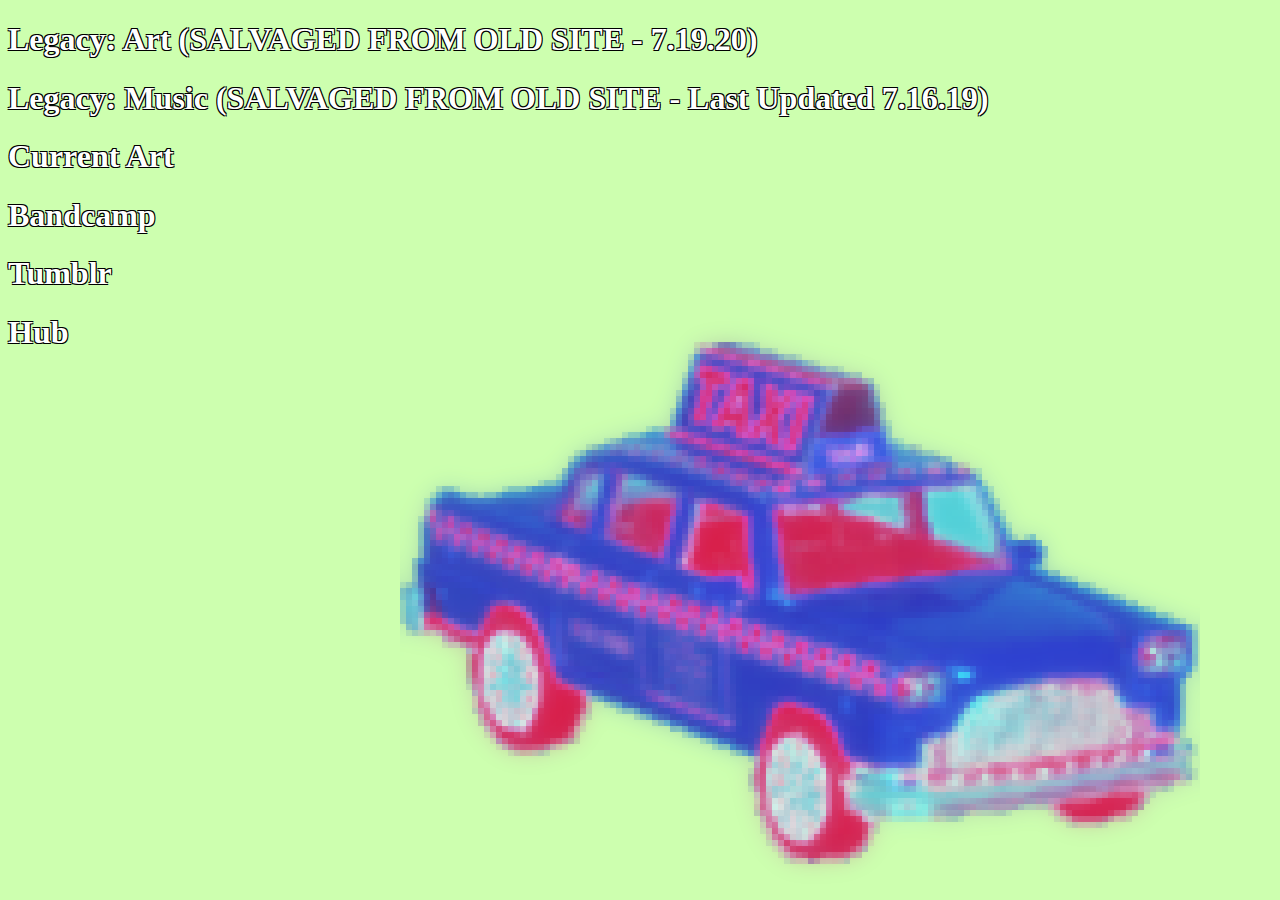
==== redux/Boundsei/start.html @ e2ecb668 "new update" ====
<!DOCTYPE html>
<html lang="en">
<head>
        <link href="start.css" rel="stylesheet" type="text/css">
        <title>Portal</title>
        <link rel="shortcut icon" type="image/png" href="../irideonthebusart/favicon.png">
<style>

body {

	 color: #cdffaf;

}
</style>
</head>
<body itemtype="http://schema.org/Thing">
    <img src="../irideonthebusart/letaxua.png" class="tax" title="tax" style=
    "position: absolute; left: 400px; top: 300px;" >
    
    <h1><a href="artpage">Legacy: Art (SALVAGED FROM OLD SITE - 7.19.20)</h1>
    <h1><a href="musicpage">Legacy: Music (SALVAGED FROM OLD SITE - Last Updated 7.16.19)</h1>
    <h1><a href="currentart">Current Art</h1>
    <h1><a href="https://boundsei.bandcamp.com" target="_blank">Bandcamp</h1>    
    <h1><a href="https://boundsei.tumblr.com" target="_blank">Tumblr</h1>    
	<h1><a href="../../index">Hub</h1>

</body>

</html>
---- redux/Boundsei/start.css ----
h1 {
	-ms-animation: fadein 4s; /* Internet Explorer */
	 -o-animation: fadein 4s; /* Opera < 12.1 */
		animation: fadein 4s;
	-ms-animation: moveright 4s; /* Internet Explorer */
     -o-animation: moveright 4s; /* Opera < 12.1 */
        animation: moveright 4s;
}

@keyframes moveright {
    from { opacity: 0; left: -100px; }
    to   { opacity: 1; left: 145px; }
}

/* Firefox < 16 */
@-moz-keyframes moveright {
    from { opacity: 0; left: -100px; }
    to   { opacity: 1; left: 145px; }
}


/* Safari, Chrome and Opera > 12.1 */
@-webkit-keyframes moveright {
    from { opacity: 0; left: -100px; }
    to   { opacity: 1; left: 145px; }
}


/* Internet Explorer */
@-ms-keyframes moveright {
    from { opacity: 0; left: -100px; }
    to   { opacity: 1; left: 145px; }
}


/* Opera < 12.1 */
@-o-keyframes moveright {
    from { opacity: 0; left: -100px; }
    to   { opacity: 1; left: 145px; }
}

@keyframes fadein {
    from { opacity: 0; }
    to   { opacity: 1; }
}

/* Firefox < 16 */
@-moz-keyframes fadein {
    from { opacity: 0; }
    to   { opacity: 1; }
}

/* Safari, Chrome and Opera > 12.1 */
@-webkit-keyframes fadein {
    from { opacity: 0; }
    to   { opacity: 1; }
}

/* Internet Explorer */
@-ms-keyframes fadein {
    from { opacity: 0; }
    to   { opacity: 1; }
}

/* Opera < 12.1 */
@-o-keyframes fadein {
    from { opacity: 0; }
    to   { opacity: 1; }

 }
 
 .tax:hover {
	/* Start the shake animation and make the animation last for 0.5 seconds */
	animation: shake 2s;
  
	/* When the animation is finished, start again */
	animation-iteration-count: infinite;
  }
  
  @keyframes shake {
	0% { transform: translate(1px, 1px) rotate(0deg); }
	10% { transform: translate(-1px, -2px) rotate(-1deg); }
	20% { transform: translate(-3px, 0px) rotate(1deg); }
	30% { transform: translate(3px, 2px) rotate(0deg); }
	40% { transform: translate(1px, -1px) rotate(1deg); }
	50% { transform: translate(-1px, 2px) rotate(-1deg); }
	60% { transform: translate(-3px, 1px) rotate(0deg); }
	70% { transform: translate(3px, 1px) rotate(-1deg); }
	80% { transform: translate(-1px, -1px) rotate(1deg); }
	90% { transform: translate(1px, 2px) rotate(0deg); }
	100% { transform: translate(1px, -2px) rotate(-1deg); }
  }
  

body {
	 background-color: #CDFFAF;
}

h1 {

   color: #FFFFFF;
   text-shadow:
		-1px -1px 0 #000,
		1px -1px 0 #000,
		-1px 1px 0 #000,
		1px 1px 0 #000;
       
        right: 100px;

}

a  { 
    
    color:#FFFFFF; 
}

a:hover { color:#72FF91; }

a:active { color:#FFF6B8; }

/* Don't underline links */

a:link {text-decoration: none;}

a:visited {text-decoration: none;}
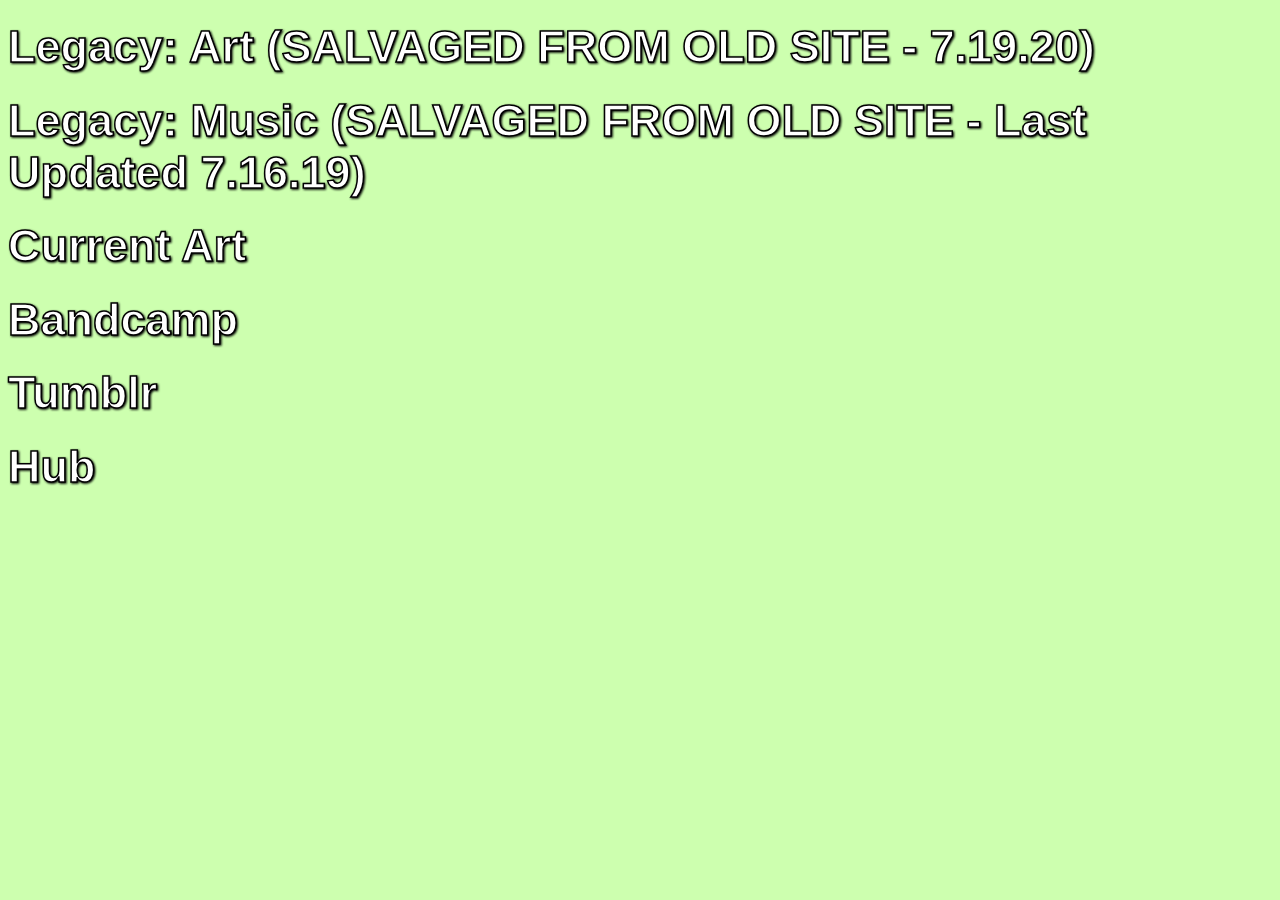
==== commit c575db4d: "gaming" ====
--- a/redux/Boundsei/start.html
+++ b/redux/Boundsei/start.html
@@ -14,8 +14,7 @@
 </style>
 </head>
 <body itemtype="http://schema.org/Thing">
-    <img src="../irideonthebusart/letaxua.png" class="tax" title="tax" style=
-    "position: absolute; left: 400px; top: 300px;" >
+    
     
     <h1><a href="artpage">Legacy: Art (SALVAGED FROM OLD SITE - 7.19.20)</h1>
     <h1><a href="musicpage">Legacy: Music (SALVAGED FROM OLD SITE - Last Updated 7.16.19)</h1>
--- a/redux/Boundsei/start.css
+++ b/redux/Boundsei/start.css
@@ -71,57 +71,22 @@
 
  }
  
- .tax:hover {
-	/* Start the shake animation and make the animation last for 0.5 seconds */
-	animation: shake 2s;
-  
-	/* When the animation is finished, start again */
-	animation-iteration-count: infinite;
-  }
-  
-  @keyframes shake {
-	0% { transform: translate(1px, 1px) rotate(0deg); }
-	10% { transform: translate(-1px, -2px) rotate(-1deg); }
-	20% { transform: translate(-3px, 0px) rotate(1deg); }
-	30% { transform: translate(3px, 2px) rotate(0deg); }
-	40% { transform: translate(1px, -1px) rotate(1deg); }
-	50% { transform: translate(-1px, 2px) rotate(-1deg); }
-	60% { transform: translate(-3px, 1px) rotate(0deg); }
-	70% { transform: translate(3px, 1px) rotate(-1deg); }
-	80% { transform: translate(-1px, -1px) rotate(1deg); }
-	90% { transform: translate(1px, 2px) rotate(0deg); }
-	100% { transform: translate(1px, -2px) rotate(-1deg); }
-  }
-  
+ 
 
 body {
 	 background-color: #CDFFAF;
 }
 
-h1 {
-
-   color: #FFFFFF;
-   text-shadow:
-		-1px -1px 0 #000,
-		1px -1px 0 #000,
-		-1px 1px 0 #000,
-		1px 1px 0 #000;
-       
+a {
+    font-family: Arial, Helvetica, sans-serif;
+    font-size: 45px;
+   -webkit-text-fill-color: rgb(255, 255, 255);
+  
+   -webkit-text-stroke: 1.5px black;
+   filter:drop-shadow(1px 1px 1px rgb(0, 0, 0)); 
         right: 100px;
+    text-decoration: none;
 
 }
 
-a  { 
-    
-    color:#FFFFFF; 
-}
 
-a:hover { color:#72FF91; }
-
-a:active { color:#FFF6B8; }
-
-/* Don't underline links */
-
-a:link {text-decoration: none;}
-
-a:visited {text-decoration: none;}
